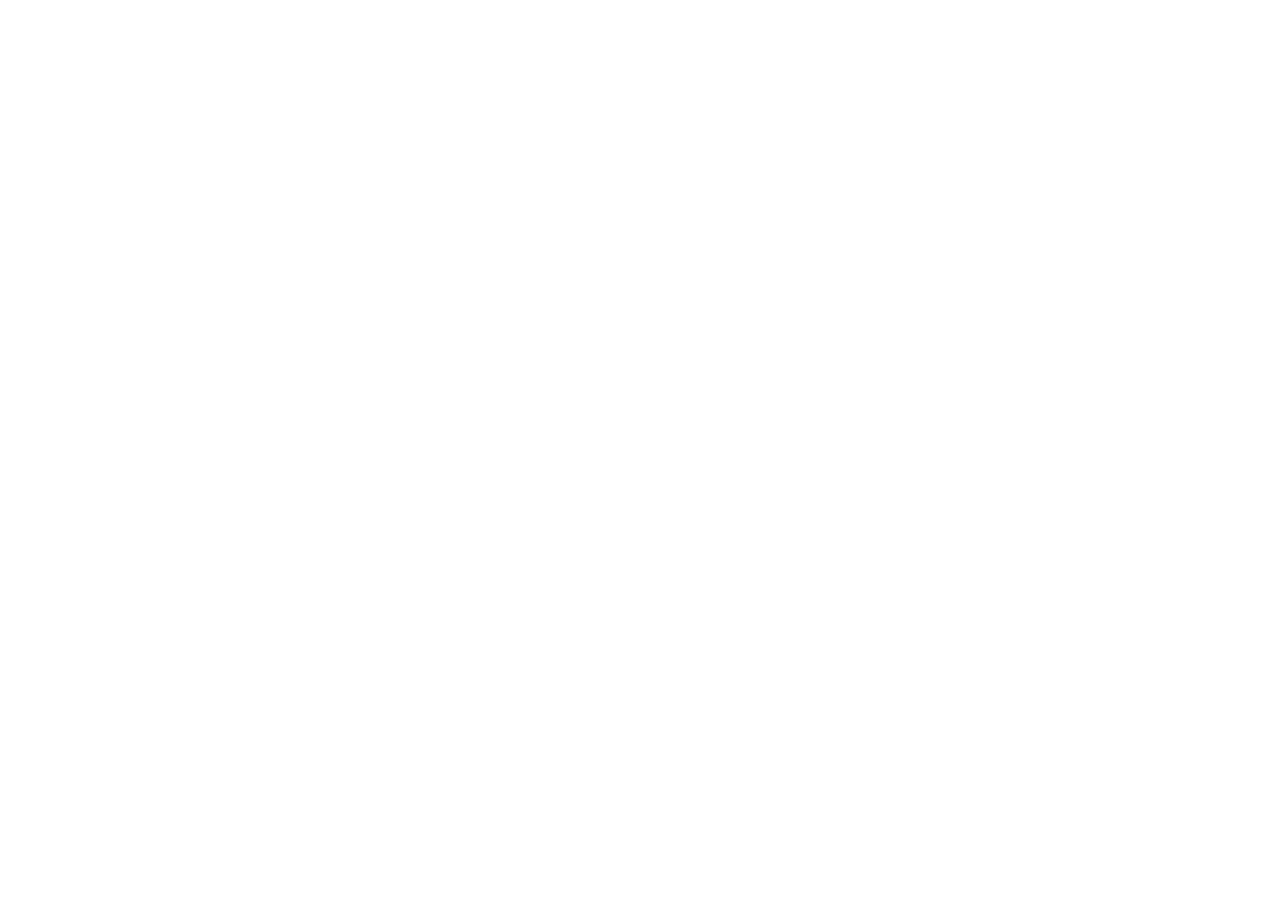
==== hittahit.html @ 3f20cefc "klar med main" ====
<!DOCTYPE html>
<html lang="en">
<head>
    <meta charset="UTF-8">
    <meta http-equiv="X-UA-Compatible" content="IE=edge">
    <meta name="viewport" content="width=device-width, initial-scale=1.0">
    <title>PandaPark - Hitta Hit</title>
</head>
<body>
    
</body>
</html>
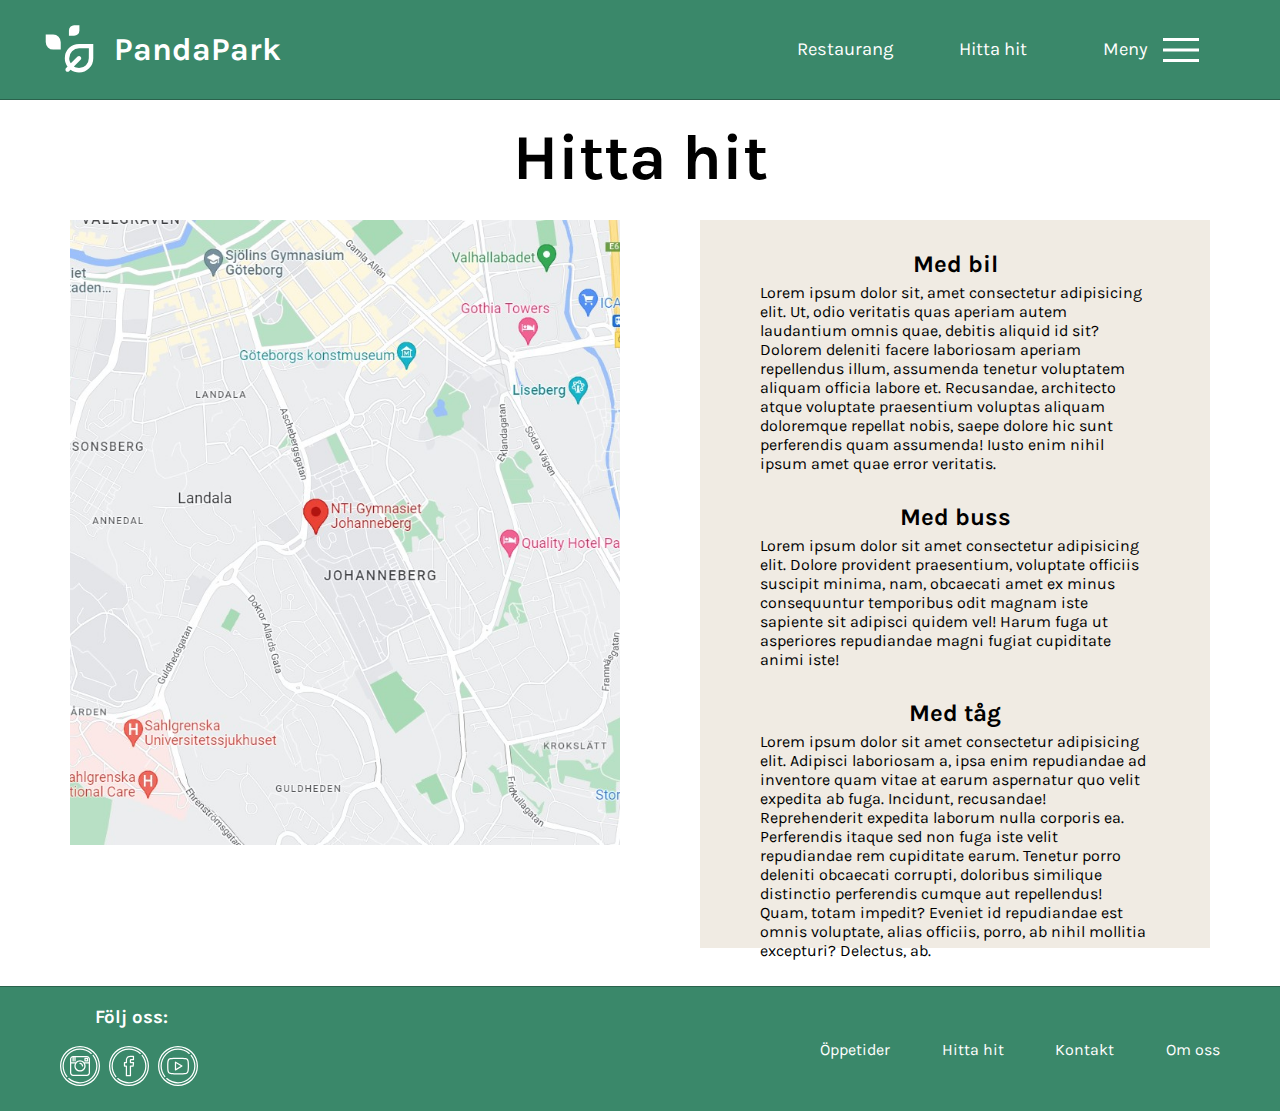
==== commit a0d6a19b: "Restaurang sida och hitta hit sida fixad" ====
--- a/hittahit.html
+++ b/hittahit.html
@@ -5,8 +5,57 @@
     <meta http-equiv="X-UA-Compatible" content="IE=edge">
     <meta name="viewport" content="width=device-width, initial-scale=1.0">
     <title>PandaPark - Hitta Hit</title>
+    <link rel="stylesheet" href="css/style.css">
 </head>
 <body>
-    
+    <div id="grid-body-find-us">
+        <header>
+            <a href="index.html" class="logo">
+                    <img src="img/icons/leaves.svg" alt="Bild på löv">
+                    <h2 class="logo-text">PandaPark</h2>
+            </a>
+            <nav>
+                <a href="restaurang.html">Restaurang</a>
+                <a href="hittahit.html">Hitta hit</a>
+                <div class="menu-div">
+                    <a href="">Meny</a>
+                    <img src="img/icons/menuIcon.svg" alt="Meny">
+                </div>
+                
+            </nav>
+        </header>
+
+        <section id="find-us-title">
+            <h1>Hitta hit</h1>
+        </section>
+        <article id="find-us-article">
+            <img src="img/map.jpg" alt="Karta över NTI Johanneberg">
+            <section class="suggestions">
+                <h2>Med bil</h2>
+                <p>Lorem ipsum dolor sit, amet consectetur adipisicing elit. Ut, odio veritatis quas aperiam autem laudantium omnis quae, debitis aliquid id sit? Dolorem deleniti facere laboriosam aperiam repellendus illum, assumenda tenetur voluptatem aliquam officia labore et. Recusandae, architecto atque voluptate praesentium voluptas aliquam doloremque repellat nobis, saepe dolore hic sunt perferendis quam assumenda! Iusto enim nihil ipsum amet quae error veritatis.</p>
+                <h2>Med buss</h2>
+                <p>Lorem ipsum dolor sit amet consectetur adipisicing elit. Dolore provident praesentium, voluptate officiis suscipit minima, nam, obcaecati amet ex minus consequuntur temporibus odit magnam iste sapiente sit adipisci quidem vel! Harum fuga ut asperiores repudiandae magni fugiat cupiditate animi iste!</p>
+                <h2>Med tåg</h2>
+                <p>Lorem ipsum dolor sit amet consectetur adipisicing elit. Adipisci laboriosam a, ipsa enim repudiandae ad inventore quam vitae at earum aspernatur quo velit expedita ab fuga. Incidunt, recusandae! Reprehenderit expedita laborum nulla corporis ea. Perferendis itaque sed non fuga iste velit repudiandae rem cupiditate earum. Tenetur porro deleniti obcaecati corrupti, doloribus similique distinctio perferendis cumque aut repellendus! Quam, totam impedit? Eveniet id repudiandae est omnis voluptate, alias officiis, porro, ab nihil mollitia excepturi? Delectus, ab.</p>
+            </section>
+        </article>
+
+        <footer>
+            <div class="social-media">
+                <h3>Följ oss:</h3>
+                <div>
+                    <img src="img/icons/instagramIcon.svg" alt="Instagram icon">
+                    <img src="img/icons/facebookIcon.svg" alt="Facebook icon">
+                    <img src="img/icons/youtubeIcon.svg" alt="Youtube icon">
+                </div>
+            </div>
+            <ul>
+                <li>Öppetider</li>
+                <li>Hitta hit</li>
+                <li>Kontakt</li>
+                <li>Om oss</li>
+            </ul>
+        </footer>
+    </div>
 </body>
 </html>--- a/css/style.css
+++ b/css/style.css
@@ -0,0 +1,362 @@
+@import url('https://fonts.googleapis.com/css2?family=Karla:ital,wght@0,300;0,400;0,600;0,700;0,800;1,300;1,400&family=Nunito+Sans:wght@400;600;700;800&display=swap');
+
+* {
+    margin: 0;
+    padding: 0;
+    box-sizing: border-box;
+    font-family: 'Karla', sans-serif;
+}
+
+body {
+    width: 100%;
+    height: 100vh;
+}
+
+#grid-body-main {
+    display: grid;
+    grid-template-columns: 1fr 1fr;
+    grid-template-rows: 100px 650px 450px 125px;
+    grid-template-areas: 
+    "he he"
+    "ma ma"
+    "re fu"
+    "fo fo";
+}
+
+header {
+    width: 100%;
+    background-color: #3a886a;
+    grid-area: he;
+    display: flex;
+    justify-content: space-between;
+    align-items: center;
+    position: static;
+    border-bottom: 1px solid #2a624c;
+}
+
+nav {
+    display: flex;
+    justify-content: space-evenly;
+    width: 550px;
+    align-items: center;
+    font-size: 1.25rem;
+    color: white;
+}
+
+nav a {
+    color: white;
+    text-decoration: none;
+    cursor: pointer;
+}
+
+nav a::after {
+    content: '';
+    width: 0%;
+    height: 1.5px;
+    background: white;
+    display: block;
+    margin: auto;
+    transition: 0.5s;
+}
+
+nav a:hover::after {
+    width: 100%
+}
+
+.menu-div {
+    display: flex;
+    justify-content: space-evenly;
+    align-items: center;
+    width: 120px;
+    cursor: pointer;
+    
+}
+
+nav a, .menu-div {
+    font-size: 1.15rem;
+}
+
+.logo {
+    display: flex;
+    justify-content: space-evenly;
+    align-items: center;
+    width: 275px;
+    font-family: 'Nunito Sans', sans-serif;
+    font-weight: 800;
+    color: white;
+    margin: 1.5rem;
+    cursor: pointer;
+    text-decoration: none;
+}
+
+
+.logo img {
+    width: 55px;
+    height: auto;
+}
+
+.logo h2 {
+    font-size: 2rem;
+}
+
+.main-article {
+    background-image: url("../img/animals/panda-in-tree.jpg");
+    background-repeat: no-repeat, repeat;
+    background-position: center;
+    background-size: cover;
+    grid-area: ma;
+    display: flex;
+    justify-content: flex-end;
+    align-items: center;
+}
+
+.main-book-now {
+    background-color: white;
+    display: flex;
+    width: 450px;
+    height: 500px;
+    margin-right: 12.5rem;
+    flex-direction: column;
+    justify-content: center;
+    align-items: center;
+    box-shadow: 1px 1px 8px #545454;
+}
+
+.main-book-now h1 {
+    font-size: 3rem;
+}
+
+.main-book-now p {
+    text-align: center;
+    margin-top: 20px;
+    margin-left: 45px;
+    margin-right: 45px;
+}
+
+button {
+    background-color: #3a886a;
+    color: white;
+    border: none;
+    padding: 17px 40px 17px 40px;
+    border-radius: 10px;
+    margin-top: 40px;
+    font-size: 1.1rem;
+    font-weight: 700;
+    transition: 0.3s;
+}
+
+button:hover {
+    padding: 20px 43px 20px 43px;
+    font-size: 1.3rem;
+    opacity: 60%;
+    margin-top: 30px;
+    
+}
+
+button:active {
+    opacity: 90%;
+}
+
+.restaurant-info-article {
+    grid-area: re;
+    display: flex;
+    flex-direction: column;
+    align-items: center;
+    padding-top: 25px;
+}
+
+
+.restaurant-info {
+    display: flex;
+    margin: 20px 40px 30px 40px;
+    justify-content: center;
+    align-items: top;
+    padding-left: 10px;
+    line-height: 1rem;
+}
+
+.restaurant-info-article h2 {
+    font-size: 2.5rem;
+}
+
+.restaurant-info img {
+    width: 280px;
+    height: auto;
+    margin-left: 40px;
+}
+
+.future-events {
+    grid-area: fu;
+    display: flex;
+    flex-direction: column;
+    align-items: center;
+    padding-top: 25px;
+    padding-right: 25px;
+    padding-left: 25px;
+}
+
+.future-events h2 {
+    font-size: 2.5rem;
+}
+
+#future-events-grid {
+    display: grid;
+    grid-template-rows: repeat(3, 90px);
+    row-gap: 7px;
+    margin: 30px 20px 0px 20px;
+}
+
+.event {
+    height: 100%;
+    display: flex;
+    justify-content: space-between;
+    align-items: center;
+    background-color: rgb(240 235 227);
+}
+
+.event p {
+    margin: 20px;
+}
+
+footer {
+    background-color: #3a886a;
+    grid-area: fo;
+    display: flex;
+    justify-content: space-between;
+    color: white;
+    border-top: 1px solid #2a624c;
+}
+
+.social-media {
+    display: flex;
+    flex-direction: column;
+    justify-content: space-evenly;
+    align-items: center;
+    margin-left: 60px;
+    height: 100%;
+    font-size: 1rem;
+}
+
+.social-media img {
+    width: 40px;
+    height: auto;
+    margin-right: 5px;
+    margin-bottom: 3px;
+    cursor: pointer;
+}
+
+footer ul {
+    list-style: none;
+    display: flex;
+    width: 400px;
+    justify-content: space-between;
+    align-items: center;
+    margin-right: 60px;
+    cursor: pointer;
+}
+
+
+/* Restaurant */
+
+#restaurant-grid-body-main {
+    display: grid;
+    grid-template-columns: 100%;
+    grid-template-rows: 100px 1000px 125px;
+    grid-template-areas: 
+    "he"
+    "ma"
+    "fo";
+}
+
+#our-menu-article {
+    grid-area: ma;
+    width: 100%;
+    margin-top: 30px;
+    display: flex;
+    flex-direction: column;
+    justify-content: center;
+    align-items: center;
+}
+
+#our-menu-article h1 {
+    font-size: 2.5rem;
+}
+
+#menu-grid-body {
+    margin-top: 20px;
+    margin-left: 200px;
+    margin-right: 200px;
+    height: 100%;
+    display: grid;
+    grid-template-columns: repeat(3, 1fr);
+    grid-template-rows: repeat(2, 1fr);
+    gap: 70px;
+}
+
+.food-item {
+    text-align: center;
+}
+
+.food-item img {
+    width: 100%;
+    height: 200px;
+    object-fit: cover;
+    margin-bottom: 10px;
+}
+
+.food-item p {
+    margin: 10px 10px 0 10px;
+}
+
+
+/* Find us */
+
+#grid-body-find-us {
+    display: grid;
+    grid-template-columns: 1fr;
+    grid-template-rows: 100px 50px 75% 125px;
+    grid-template-areas: 
+    "he he"
+    "ti ti"
+    "ar ar"
+    "fo fo";
+}
+
+#find-us-title {
+    grid-area: ti;
+    display: flex;
+    justify-content: center;
+    font-size: 2rem;
+    margin-top: 20px;
+}
+
+#find-us-article {
+    grid-area: ar;
+    display: flex;
+    margin: 70px 70px 0 70px;
+}
+
+#find-us-article img {
+    width: 550px;
+    height: 625px;
+    object-fit: cover;
+    margin-right: 80px;
+}
+
+.suggestions {
+    background-color: rgb(240 235 227);
+    width: 100%;
+    height: 95%;
+    padding-right: 60px;
+    padding-left: 60px;
+    padding-top: 30px;
+}
+
+.suggestions h2 {
+    text-align: center;
+    margin-bottom: 5px;
+}
+
+.suggestions p {
+    margin-bottom: 30px;
+}